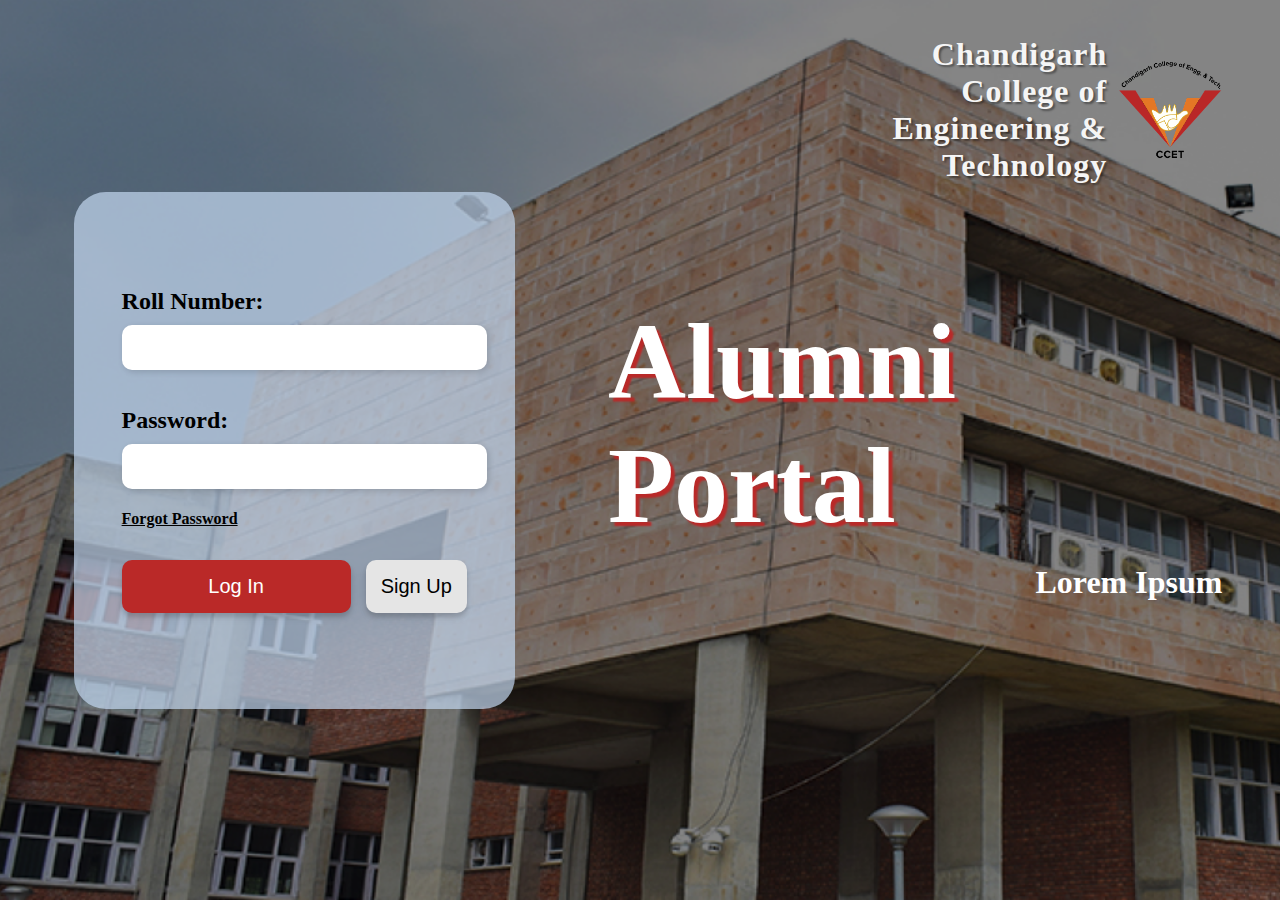
==== index.html @ 5a287a0b "Merge pull request #1 from tushar21103/Tushar" ====
<!DOCTYPE html>
<html>
  <head>
    <title>Login</title>
    <link rel="stylesheet" type="text/css" href="CSS/style.css" />
  </head>
  <body>
    <main id="login-parent">
      <div class="login_container">
        <div class="login_panel">
          <div>
            <div class="text_input">
              <label>Roll Number:</label>
              <input type="text" id="rollNumberInput" />
            </div>
            <div class="text_input">
              <label>Password:</label>
              <input type="password" id="passwordInput" />
              <div class="forgot-password-link">
                <span id="forgotPasswordLink">Forgot Password</span>
              </div>
            </div>
            <div class="log_sign_btn">
              <button class="log_btn" id="loginButton" onclick="handleLogin()">Log In</button>
              <a href="signup.html">
                <div class="signup_btn">
                  <button class="sign_btn">Sign Up</button>
                </div>
              </a>
            </div>
          </div>
          <div id="forgotPasswordSection">
            <div class="text_input">
              <h2>Forgot Password</h2><br>
              <div>
                <label style="font-size: medium; padding-top: 5px"
                  >Enter Your Email:</label
                >
                <input type="email" id="forgotPasswordEmail" />
              </div>
              <div class="forgotPassword_btn">
              <br><button id="submitForgotPassword">Submit</button>
              <button id="cancelForgotPassword">Cancel</button>
            </div>
            </div>
          </div>
        </div>
        <div class="login_clg">
          <div class="clg-container">
            <span>Chandigarh College of Engineering & Technology</span>
            <img class="clg-logo" src="Resources/ccetLogoBlack.png" />
          </div>
          <h1>Alumni Portal</h1>
          <h3>Lorem Ipsum</h3>
        </div>
      </div>
    </main>

    <script>
      const rollNumberInput = document.getElementById("rollNumberInput");
      const passwordInput = document.getElementById("passwordInput");
      const loginButton = document.getElementById("loginButton");
      const rollNumberSpan = document.getElementById("rollNumber");
      const forgotPasswordLink = document.getElementById("forgotPasswordLink");
      const forgotPasswordSection = document.getElementById(
        "forgotPasswordSection"
      );
      const forgotPasswordEmailInput = document.getElementById(
        "forgotPasswordEmail"
      );
      const submitForgotPasswordButton = document.getElementById(
        "submitForgotPassword"
      );
      const cancelForgotPasswordButton = document.getElementById(
        "cancelForgotPassword"
      );

      loginButton.addEventListener("click", handleLogin);
      forgotPasswordLink.addEventListener("click", showForgotPassword);
      submitForgotPasswordButton.addEventListener(
        "click",
        handleForgotPassword
      );
      cancelForgotPasswordButton.addEventListener("click", hideForgotPassword);

      function handleLogin() {
        const rollNumber = rollNumberInput.value;
        const password = passwordInput.value;
        if (rollNumber === "yourRollNumber" && password === "yourPassword") {
          rollNumberSpan.textContent = rollNumber;
          rollNumberInput.value = "";
          passwordInput.value = "";
        } else {
          alert("Invalid credentials. Please try again.");
        }
      }

      function showForgotPassword() {
        forgotPasswordSection.style.display = "block";
      }

      function hideForgotPassword() {
        forgotPasswordSection.style.display = "none";
        forgotPasswordEmailInput.value = "";
      }

      function handleForgotPassword() {
        const email = forgotPasswordEmailInput.value;
        if (email) {
          // Implement your forgot password logic here
          alert(
            "Forgot password functionality not implemented in this example."
          );
          hideForgotPassword();
        } else {
          alert("Please enter your email.");
        }
      }
    </script>
  </body>
</html>
---- CSS/style.css ----
* {
    margin: 0;
    padding: 0;
}

#login-parent, #signup-parent {
    width: 100vw;
    height: 100vh;
    background-image: url(../../Resources/Login-bg.png);
    background-repeat: no-repeat;
    background-size: cover;
    background-position: center;
    display: flex;
    justify-content: center;
    align-items: center;
}

.back-logo {
    width: 24px;
    height: 15px;
    margin-right: 10px;
}

.back-link {
    color: #000000;
    font-size: larger;
    font-weight: bold;
    margin-bottom: 1rem;
}

.login_container {
    padding: 2%;
    display: flex;
    justify-content: space-between;
    width: 100vw;
}

.login_panel {
    width: calc(32% - 3rem);
    text-align: left;
    background-color: rgba(195, 215, 239, 0.7);
    margin-left: 3rem;
    padding: 6rem 3rem;
    border-radius: 2rem;
    display: flex;
    flex-direction: column;
}

.login_clg {
    width: calc(50%);
    display: flex;
    flex-direction: column;
    justify-content: center;
    align-items: flex-end;
    padding: 2rem;
}

.login_clg h1 {
    font-size: 6.75rem;
    color: #ffffff;
    text-shadow: 4px 4px 2px #ba2928;
}

.login_clg h3 {
    font-size: 2rem;
    color: #ffffff;
    margin-top: 1rem;
}

.text_input label {
    font-size: 1.5rem;
    margin-bottom: 5px;
}

.text_input {
    padding-bottom: 2rem;
    font-weight: 600;
    flex: 1;
    display: flex;
    flex-direction: column;
    align-items: flex-start;
}

.text_input input {
    width: 100%;
    padding: 15px 10px;
    margin: 5px 0;
    border: 0;
    border-radius: 10px;
    box-shadow: rgba(0, 0, 0, 0.15) 2px 2px 6px 0px;
}

.text_input .branch-year {
    display: flex;
    align-items: center;
}

.log_sign_btn {
    display: flex;
    gap: 15px;
    justify-content: space-between;
    width: 100%;
}

.log_sign_btn button, .forgotPassword_btn button {
    flex: 1;
    border: none;
    border-radius: 10px;
    padding: 15px 15px;
    font-size: 20px;
    box-shadow: rgba(0, 0, 0, 0.15) 0px 4px 4px 0px,
        rgba(0, 0, 0, 0.05) 0px 5px 10px;
    transition: all 0.3s ease;
    cursor: pointer;
}

.log_sign_btn button:first-child {
    background-color: #ba2928;
    color: white;
}

.signup_btn button:first-child {
    background-color: #e5e5e5;
    color: black;
}

.log_sign_btn button:hover, .forgotPassword_btn button:hover {
    transform: scale(1.01);
    box-shadow: rgba(0, 0, 0, 0.3) 0px 6px 12px 0px,
        rgba(0, 0, 0, 0.1) 0px 3px 6px 0px;
}

.forgot-password-link {
    color: #000000;
    cursor: pointer;
    text-decoration: underline;
    font-size: 1rem;
    margin-top: 1rem;
}

.forgot-password-link:hover {
    text-decoration: none;
}

#forgotPasswordSection {
    display: none;
    padding: 1rem 0 0 0;
    margin: 2rem 0 0 0;
}

.clg-container {
    position: absolute;
    top: 4%;
    display: flex;
    flex-direction: row;
    align-items: center;
    justify-content: right;
    gap: 2%;
    width: 45vw;
}

.clg-container span {
    color: whitesmoke;
    font-size: 2rem;
    text-align: right;
    width: 50%;
    font-weight: 600;
    letter-spacing: 1px;
    text-shadow: 2px 2px 2px rgba(0, 0, 0, 0.4);
}

.clg-container .clg-logo {
    width: 18%;
}
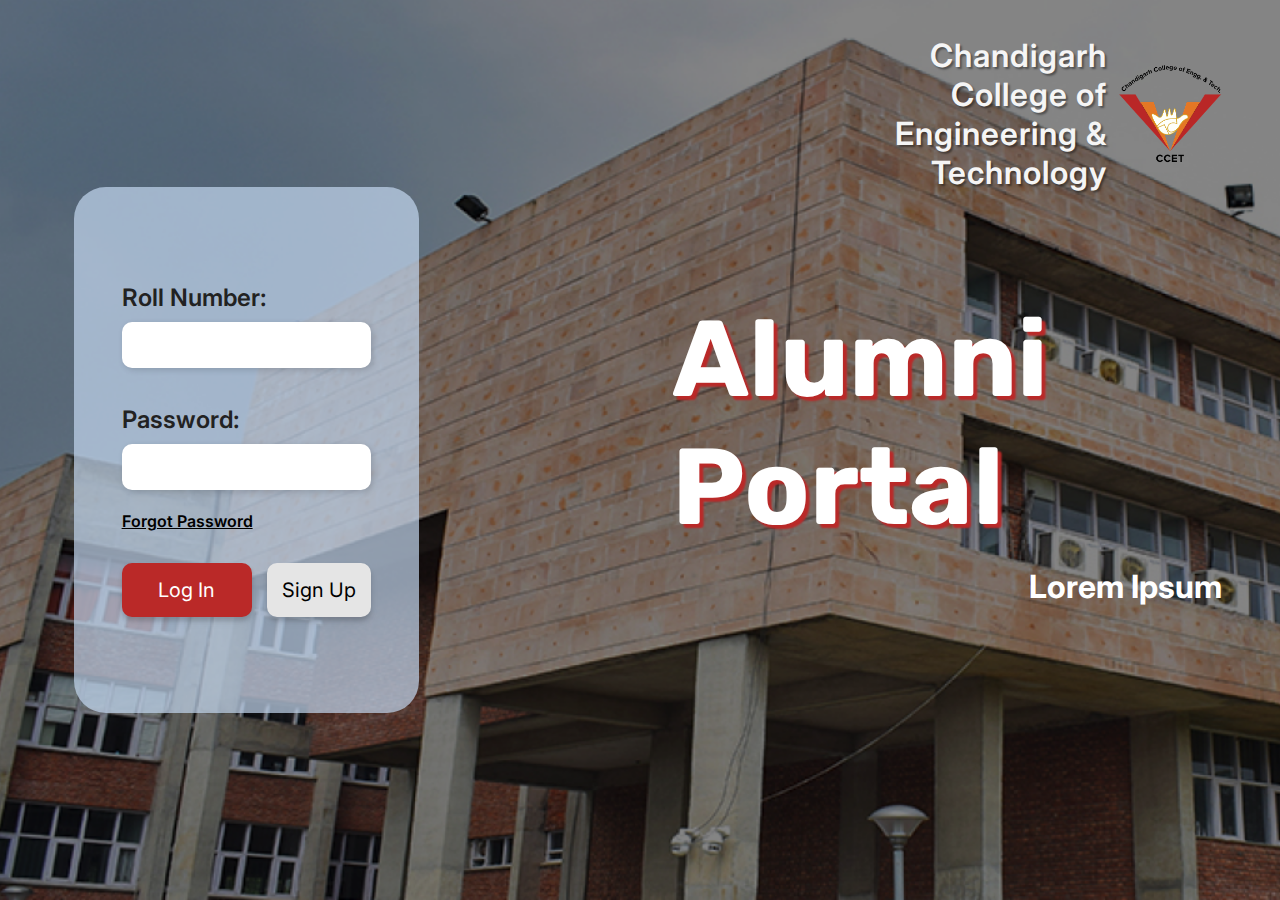
==== commit 5bc8a22d: "profile page and structuring" ====
--- a/index.html
+++ b/index.html
@@ -1,121 +1,125 @@
 <!DOCTYPE html>
-<html>
-  <head>
-    <title>Login</title>
-    <link rel="stylesheet" type="text/css" href="CSS/style.css" />
-  </head>
-  <body>
-    <main id="login-parent">
-      <div class="login_container">
-        <div class="login_panel">
-          <div>
-            <div class="text_input">
-              <label>Roll Number:</label>
-              <input type="text" id="rollNumberInput" />
-            </div>
-            <div class="text_input">
-              <label>Password:</label>
-              <input type="password" id="passwordInput" />
-              <div class="forgot-password-link">
-                <span id="forgotPasswordLink">Forgot Password</span>
-              </div>
-            </div>
-            <div class="log_sign_btn">
-              <button class="log_btn" id="loginButton" onclick="handleLogin()">Log In</button>
-              <a href="signup.html">
-                <div class="signup_btn">
-                  <button class="sign_btn">Sign Up</button>
-                </div>
-              </a>
+<html lang="en">
+
+<head>
+  <meta charset="UTF-8">
+  <meta http-equiv="X-UA-Compatible" content="IE=edge">
+  <meta name="viewport" content="width=device-width, initial-scale=1.0">
+  <title>Login</title>
+  <link rel="stylesheet" href="CSS/main.css" />
+  <link rel="stylesheet" href="CSS/index.css" />
+</head>
+
+<body>
+  <main id="login-parent">
+    <div class="login_container">
+      <div class="login_panel">
+        <div>
+          <div class="text_input">
+            <label>Roll Number:</label>
+            <input type="text" id="rollNumberInput" />
+          </div>
+          <div class="text_input">
+            <label>Password:</label>
+            <input type="password" id="passwordInput" />
+            <div class="forgot-password-link">
+              <span id="forgotPasswordLink">Forgot Password</span>
             </div>
           </div>
-          <div id="forgotPasswordSection">
-            <div class="text_input">
-              <h2>Forgot Password</h2><br>
-              <div>
-                <label style="font-size: medium; padding-top: 5px"
-                  >Enter Your Email:</label
-                >
-                <input type="email" id="forgotPasswordEmail" />
+          <div class="log_sign_btn">
+            <button class="log_btn" id="loginButton" onclick="handleLogin()">Log In</button>
+            <a href="signup.html">
+              <div class="signup_btn">
+                <button class="sign_btn">Sign Up</button>
               </div>
-              <div class="forgotPassword_btn">
+            </a>
+          </div>
+        </div>
+        <div id="forgotPasswordSection">
+          <div class="text_input">
+            <h2>Forgot Password</h2><br>
+            <div>
+              <label style="font-size: medium; padding-top: 5px">Enter Your Email:</label>
+              <input type="email" id="forgotPasswordEmail" />
+            </div>
+            <div class="forgotPassword_btn">
               <br><button id="submitForgotPassword">Submit</button>
               <button id="cancelForgotPassword">Cancel</button>
             </div>
-            </div>
           </div>
         </div>
-        <div class="login_clg">
-          <div class="clg-container">
-            <span>Chandigarh College of Engineering & Technology</span>
-            <img class="clg-logo" src="Resources/ccetLogoBlack.png" />
-          </div>
-          <h1>Alumni Portal</h1>
-          <h3>Lorem Ipsum</h3>
+      </div>
+      <div class="login_clg">
+        <div class="clg-container">
+          <span>Chandigarh College of Engineering & Technology</span>
+          <img class="clg-logo" src="Resources/ccetLogoBlack.png" />
         </div>
+        <h1>Alumni Portal</h1>
+        <h3>Lorem Ipsum</h3>
       </div>
-    </main>
+  </main>
 
-    <script>
-      const rollNumberInput = document.getElementById("rollNumberInput");
-      const passwordInput = document.getElementById("passwordInput");
-      const loginButton = document.getElementById("loginButton");
-      const rollNumberSpan = document.getElementById("rollNumber");
-      const forgotPasswordLink = document.getElementById("forgotPasswordLink");
-      const forgotPasswordSection = document.getElementById(
-        "forgotPasswordSection"
-      );
-      const forgotPasswordEmailInput = document.getElementById(
-        "forgotPasswordEmail"
-      );
-      const submitForgotPasswordButton = document.getElementById(
-        "submitForgotPassword"
-      );
-      const cancelForgotPasswordButton = document.getElementById(
-        "cancelForgotPassword"
-      );
+  <script>
+    const rollNumberInput = document.getElementById("rollNumberInput");
+    const passwordInput = document.getElementById("passwordInput");
+    const loginButton = document.getElementById("loginButton");
+    const rollNumberSpan = document.getElementById("rollNumber");
+    const forgotPasswordLink = document.getElementById("forgotPasswordLink");
+    const forgotPasswordSection = document.getElementById(
+      "forgotPasswordSection"
+    );
+    const forgotPasswordEmailInput = document.getElementById(
+      "forgotPasswordEmail"
+    );
+    const submitForgotPasswordButton = document.getElementById(
+      "submitForgotPassword"
+    );
+    const cancelForgotPasswordButton = document.getElementById(
+      "cancelForgotPassword"
+    );
 
-      loginButton.addEventListener("click", handleLogin);
-      forgotPasswordLink.addEventListener("click", showForgotPassword);
-      submitForgotPasswordButton.addEventListener(
-        "click",
-        handleForgotPassword
-      );
-      cancelForgotPasswordButton.addEventListener("click", hideForgotPassword);
+    loginButton.addEventListener("click", handleLogin);
+    forgotPasswordLink.addEventListener("click", showForgotPassword);
+    submitForgotPasswordButton.addEventListener(
+      "click",
+      handleForgotPassword
+    );
+    cancelForgotPasswordButton.addEventListener("click", hideForgotPassword);
 
-      function handleLogin() {
-        const rollNumber = rollNumberInput.value;
-        const password = passwordInput.value;
-        if (rollNumber === "yourRollNumber" && password === "yourPassword") {
-          rollNumberSpan.textContent = rollNumber;
-          rollNumberInput.value = "";
-          passwordInput.value = "";
-        } else {
-          alert("Invalid credentials. Please try again.");
-        }
+    function handleLogin() {
+      const rollNumber = rollNumberInput.value;
+      const password = passwordInput.value;
+      if (rollNumber === "yourRollNumber" && password === "yourPassword") {
+        rollNumberSpan.textContent = rollNumber;
+        rollNumberInput.value = "";
+        passwordInput.value = "";
+      } else {
+        alert("Invalid credentials. Please try again.");
       }
+    }
 
-      function showForgotPassword() {
-        forgotPasswordSection.style.display = "block";
+    function showForgotPassword() {
+      forgotPasswordSection.style.display = "block";
+    }
+
+    function hideForgotPassword() {
+      forgotPasswordSection.style.display = "none";
+      forgotPasswordEmailInput.value = "";
+    }
+
+    function handleForgotPassword() {
+      const email = forgotPasswordEmailInput.value;
+      if (email) {
+        // Implement your forgot password logic here
+        alert(
+          "Forgot password functionality not implemented in this example."
+        );
+        hideForgotPassword();
+      } else {
+        alert("Please enter your email.");
       }
+    }
+  </script>
+</body>
 
-      function hideForgotPassword() {
-        forgotPasswordSection.style.display = "none";
-        forgotPasswordEmailInput.value = "";
-      }
-
-      function handleForgotPassword() {
-        const email = forgotPasswordEmailInput.value;
-        if (email) {
-          // Implement your forgot password logic here
-          alert(
-            "Forgot password functionality not implemented in this example."
-          );
-          hideForgotPassword();
-        } else {
-          alert("Please enter your email.");
-        }
-      }
-    </script>
-  </body>
-</html>
+</html>--- a/CSS/main.css
+++ b/CSS/main.css
@@ -0,0 +1,64 @@
+@import url("https://fonts.googleapis.com/css2?family=Inter:wght@200;400;500;700&family=Montserrat:wght@400;700&family=Playfair+Display:wght@400;500;700;900&family=Poppins:wght@500;700&family=Rubik:wght@300;400;500;700&display=swap");
+
+:root {
+  /*colors */
+  --key-red: #ba2928;
+  --key-blue-1: #022147;
+  --key-blue-2: #c3d7ef;
+  --bg-grey: #d9d9d9;
+  --black: #222;
+  --white: #fff;
+  --red-light: #f8d7da;
+  --red-dark: #842029;
+  --green-light: #d1e7dd;
+  --green-dark: #0f5132;
+
+  /* fonts  */
+  --Inter: "Inter";
+  --Montserrat: "Montserrat";
+  --Playfair: "Playfair Display";
+  --Poppins: "Poppins";
+  --Rubik: "Rubik";
+  --smallText: 0.7em;
+
+  /* box shadows*/
+  --shadow-1: 0px 0px 2px 0 var(--key-red);
+  --shadow-2: 0 4px 6px -1px rgba(0, 0, 0, 0.1),
+    0 2px 4px -1px rgba(0, 0, 0, 0.06);
+  --shadow-3: 0 10px 15px -3px rgba(0, 0, 0, 0.1),
+    0 4px 6px -2px rgba(0, 0, 0, 0.05);
+  --shadow-4: 0 20px 25px -5px rgba(0, 0, 0, 0.1),
+    0 10px 10px -5px rgba(0, 0, 0, 0.04);
+}
+
+* {
+  font-family: var(--Inter);
+  box-sizing: border-box;
+  margin: 0px;
+  padding: 0px;
+}
+
+a {
+  text-decoration: none;
+}
+
+a:visited {
+  color: inherit;
+}
+
+::selection {
+  color: rgb(255, 255, 255);
+  background: var(--key-red);
+}
+
+input:focus {
+  outline: none;
+  box-shadow: var(--shadow-1);
+}
+
+body {
+  font-family: system-ui, -apple-system, BlinkMacSystemFont, "Segoe UI" Roboto,
+    Oxygen, Ubuntu, Cantarell, "Open Sans", "Helvetica Neue", sans-serif;
+  background: #f1f5f8;
+  color: #222;
+}
--- a/CSS/index.css
+++ b/CSS/index.css
@@ -0,0 +1,175 @@
+@import url("style.css");
+
+#login-parent,
+#signup-parent {
+  width: 100vw;
+  height: 100vh;
+  background-image: url(../../Resources/Login-bg.png);
+  background-repeat: no-repeat;
+  background-size: cover;
+  background-position: center;
+  display: flex;
+  justify-content: center;
+  align-items: center;
+}
+
+.back-logo {
+  width: 24px;
+  height: 15px;
+  margin-right: 10px;
+}
+
+.back-link {
+  color: #000000;
+  font-size: larger;
+  font-weight: bold;
+  margin-bottom: 1rem;
+}
+
+.login_container {
+  padding: 2%;
+  display: flex;
+  justify-content: space-between;
+  width: 100vw;
+}
+
+.login_panel {
+  width: calc(32% - 3rem);
+  text-align: left;
+  background-color: rgba(195, 215, 239, 0.7);
+  margin-left: 3rem;
+  padding: 6rem 3rem;
+  border-radius: 2rem;
+  display: flex;
+  flex-direction: column;
+}
+
+.login_clg {
+  width: calc(50%);
+  display: flex;
+  flex-direction: column;
+  justify-content: center;
+  align-items: flex-end;
+  padding: 2rem;
+}
+
+.login_clg h1 {
+  font-family: var(--Rubik);
+  font-size: 6.75rem;
+  color: #ffffff;
+  text-shadow: 4px 4px 2px var(--key-red);
+}
+
+.login_clg h3 {
+  font-size: 2rem;
+  color: #ffffff;
+  margin-top: 1rem;
+}
+
+.text_input label {
+  font-size: 1.5rem;
+  margin-bottom: 5px;
+}
+
+.text_input {
+  padding-bottom: 2rem;
+  font-weight: 600;
+  flex: 1;
+  display: flex;
+  flex-direction: column;
+  align-items: flex-start;
+}
+
+.text_input input {
+  width: 100%;
+  padding: 15px 10px;
+  margin: 5px 0;
+  border: 0;
+  border-radius: 10px;
+  box-shadow: rgba(0, 0, 0, 0.15) 2px 2px 6px 0px;
+}
+
+.text_input .branch-year {
+  display: flex;
+  align-items: center;
+}
+
+.log_sign_btn {
+  display: flex;
+  gap: 15px;
+  justify-content: space-between;
+  width: 100%;
+}
+
+.log_sign_btn button,
+.forgotPassword_btn button {
+  flex: 1;
+  border: none;
+  border-radius: 10px;
+  padding: 15px 15px;
+  font-size: 20px;
+  box-shadow: rgba(0, 0, 0, 0.15) 0px 4px 4px 0px,
+    rgba(0, 0, 0, 0.05) 0px 5px 10px;
+  transition: all 0.3s ease;
+  cursor: pointer;
+}
+
+.log_sign_btn button:first-child {
+  background-color: var(--key-red);
+  color: white;
+}
+
+.signup_btn button:first-child {
+  background-color: #e5e5e5;
+  color: black;
+}
+
+.log_sign_btn button:hover,
+.forgotPassword_btn button:hover {
+  transform: scale(1.01);
+  box-shadow: rgba(0, 0, 0, 0.3) 0px 6px 12px 0px,
+    rgba(0, 0, 0, 0.1) 0px 3px 6px 0px;
+}
+
+.forgot-password-link {
+  color: #000000;
+  cursor: pointer;
+  text-decoration: underline;
+  font-size: 1rem;
+  margin-top: 1rem;
+}
+
+.forgot-password-link:hover {
+  text-decoration: none;
+}
+
+#forgotPasswordSection {
+  display: none;
+  padding: 1rem 0 0 0;
+  margin: 2rem 0 0 0;
+}
+
+.clg-container {
+  position: absolute;
+  top: 4%;
+  display: flex;
+  flex-direction: row;
+  align-items: center;
+  justify-content: right;
+  gap: 2%;
+  width: 45vw;
+}
+
+.clg-container span {
+  color: whitesmoke;
+  font-size: 2rem;
+  text-align: right;
+  width: 50%;
+  font-weight: 600;
+  letter-spacing: 1px;
+  text-shadow: 2px 2px 2px rgba(0, 0, 0, 0.4);
+}
+
+.clg-container .clg-logo {
+  width: 18%;
+}
